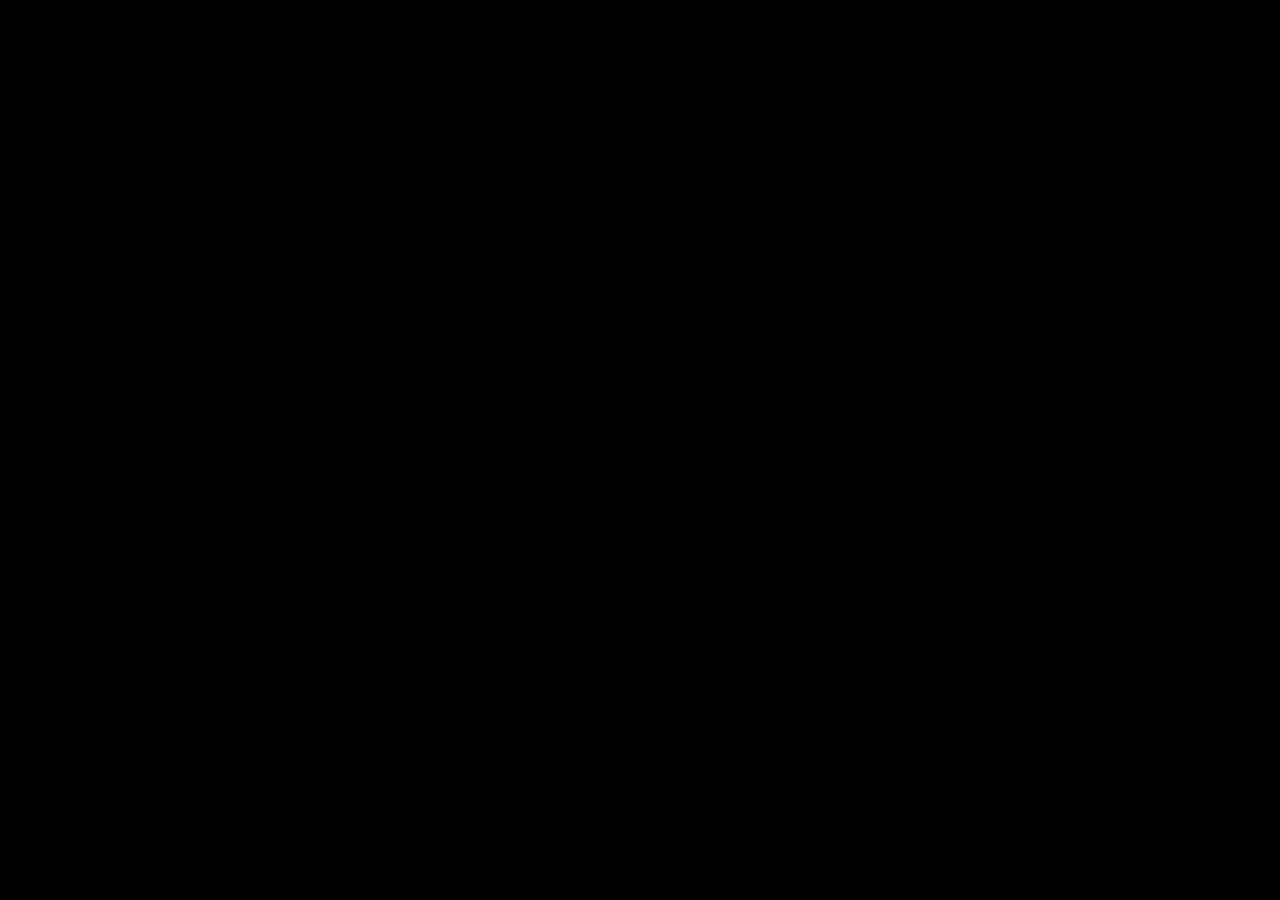
==== juegos/ajedrez/index.html @ 8079b9dd "Primera versión de la web portfolio Co-Authored-By: Claude Opus 5.5 <noreply@anthropic.com> Claude-S" ====
<!DOCTYPE html>
<html lang="en">
	<head>
		<meta charset="utf-8">
		<meta name="viewport" content="width=device-width, user-scalable=no, initial-scale=1.0">
		<title>Chess</title>
		<style>
html, body, #canvas {
	margin: 0;
	padding: 0;
	border: 0;
}

body {
	color: white;
	background-color: black;
	overflow: hidden;
	touch-action: none;
}

#canvas {
	display: block;
}

#canvas:focus {
	outline: none;
}

#status, #status-splash, #status-progress {
	position: absolute;
	left: 0;
	right: 0;
}

#status, #status-splash {
	top: 0;
	bottom: 0;
}

#status {
	background-color: #242424;
	display: flex;
	flex-direction: column;
	justify-content: center;
	align-items: center;
	visibility: hidden;
}

#status-splash {
	max-height: 100%;
	max-width: 100%;
	margin: auto;
}

#status-splash.show-image--false {
	display: none;
}

#status-splash.fullsize--true {
	height: 100%;
	width: 100%;
	object-fit: contain;
}

#status-splash.use-filter--false {
	image-rendering: pixelated;
}

#status-progress, #status-notice {
	display: none;
}

#status-progress {
	bottom: 10%;
	width: 50%;
	margin: 0 auto;
}

#status-notice {
	background-color: #5b3943;
	border-radius: 0.5rem;
	border: 1px solid #9b3943;
	color: #e0e0e0;
	font-family: 'Noto Sans', 'Droid Sans', Arial, sans-serif;
	line-height: 1.3;
	margin: 0 2rem;
	overflow: hidden;
	padding: 1rem;
	text-align: center;
	z-index: 1;
}
		</style>
		<link id="-gd-engine-icon" rel="icon" type="image/png" href="index.icon.png" />
<link rel="apple-touch-icon" href="index.apple-touch-icon.png"/>

	</head>
	<body>
		<canvas id="canvas">
			Your browser does not support the canvas tag.
		</canvas>

		<noscript>
			Your browser does not support JavaScript.
		</noscript>

		<div id="status">
			<img id="status-splash" class="show-image--true fullsize--true use-filter--true" src="index.png" alt="">
			<progress id="status-progress"></progress>
			<div id="status-notice"></div>
		</div>

		<script src="index.js"></script>
		<script>
const GODOT_CONFIG = {"args":[],"canvasResizePolicy":2,"emscriptenPoolSize":8,"ensureCrossOriginIsolationHeaders":true,"executable":"index","experimentalVK":false,"fileSizes":{"index.pck":341472,"index.wasm":36145869},"focusCanvas":true,"gdextensionLibs":[],"godotPoolSize":4};
const GODOT_THREADS_ENABLED = false;
const engine = new Engine(GODOT_CONFIG);

(function () {
	const statusOverlay = document.getElementById('status');
	const statusProgress = document.getElementById('status-progress');
	const statusNotice = document.getElementById('status-notice');

	let initializing = true;
	let statusMode = '';

	function setStatusMode(mode) {
		if (statusMode === mode || !initializing) {
			return;
		}
		if (mode === 'hidden') {
			statusOverlay.remove();
			initializing = false;
			return;
		}
		statusOverlay.style.visibility = 'visible';
		statusProgress.style.display = mode === 'progress' ? 'block' : 'none';
		statusNotice.style.display = mode === 'notice' ? 'block' : 'none';
		statusMode = mode;
	}

	function setStatusNotice(text) {
		while (statusNotice.lastChild) {
			statusNotice.removeChild(statusNotice.lastChild);
		}
		const lines = text.split('\n');
		lines.forEach((line) => {
			statusNotice.appendChild(document.createTextNode(line));
			statusNotice.appendChild(document.createElement('br'));
		});
	}

	function displayFailureNotice(err) {
		console.error(err);
		if (err instanceof Error) {
			setStatusNotice(err.message);
		} else if (typeof err === 'string') {
			setStatusNotice(err);
		} else {
			setStatusNotice('An unknown error occurred.');
		}
		setStatusMode('notice');
		initializing = false;
	}

	const missing = Engine.getMissingFeatures({
		threads: GODOT_THREADS_ENABLED,
	});

	if (missing.length !== 0) {
		if (GODOT_CONFIG['serviceWorker'] && GODOT_CONFIG['ensureCrossOriginIsolationHeaders'] && 'serviceWorker' in navigator) {
			let serviceWorkerRegistrationPromise;
			try {
				serviceWorkerRegistrationPromise = navigator.serviceWorker.getRegistration();
			} catch (err) {
				serviceWorkerRegistrationPromise = Promise.reject(new Error('Service worker registration failed.'));
			}
			// There's a chance that installing the service worker would fix the issue
			Promise.race([
				serviceWorkerRegistrationPromise.then((registration) => {
					if (registration != null) {
						return Promise.reject(new Error('Service worker already exists.'));
					}
					return registration;
				}).then(() => engine.installServiceWorker()),
				// For some reason, `getRegistration()` can stall
				new Promise((resolve) => {
					setTimeout(() => resolve(), 2000);
				}),
			]).then(() => {
				// Reload if there was no error.
				window.location.reload();
			}).catch((err) => {
				console.error('Error while registering service worker:', err);
			});
		} else {
			// Display the message as usual
			const missingMsg = 'Error\nThe following features required to run Godot projects on the Web are missing:\n';
			displayFailureNotice(missingMsg + missing.join('\n'));
		}
	} else {
		setStatusMode('progress');
		engine.startGame({
			'onProgress': function (current, total) {
				if (current > 0 && total > 0) {
					statusProgress.value = current;
					statusProgress.max = total;
				} else {
					statusProgress.removeAttribute('value');
					statusProgress.removeAttribute('max');
				}
			},
		}).then(() => {
			setStatusMode('hidden');
		}, displayFailureNotice);
	}
}());
		</script>
	</body>
</html>
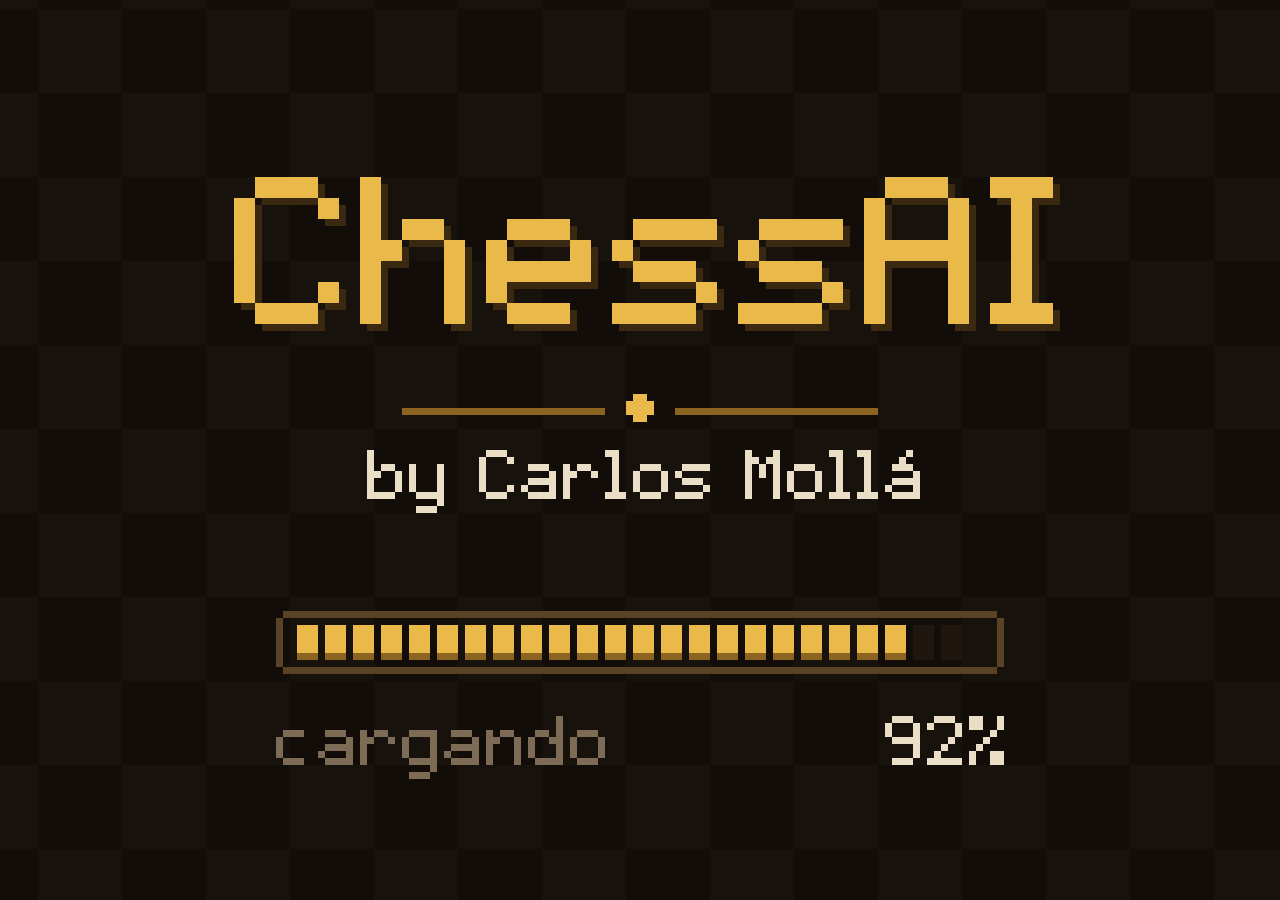
==== commit a136f49b: "Ajedrez: quita solo la música, mantiene los efectos Co-Authored-By: Claude Opus 5.5 <noreply@anthrop" ====
--- a/juegos/ajedrez/index.html
+++ b/juegos/ajedrez/index.html
@@ -1,9 +1,9 @@
 <!DOCTYPE html>
-<html lang="en">
+<html lang="es">
 	<head>
 		<meta charset="utf-8">
 		<meta name="viewport" content="width=device-width, user-scalable=no, initial-scale=1.0">
-		<title>Chess</title>
+		<title>ChessAI, by Carlos Mollá</title>
 		<style>
 html, body, #canvas {
 	margin: 0;
@@ -76,7 +76,11 @@
 	margin: 0 auto;
 }
 
+#status { background-color: #120d09; transition: opacity .45s ease; }
+#status.saliendo { opacity: 0; }
+#pixel-carga { position: absolute; inset: 0; width: 100%; height: 100%; image-rendering: pixelated; }
 #status-notice {
+	position: relative;
 	background-color: #5b3943;
 	border-radius: 0.5rem;
 	border: 1px solid #9b3943;
@@ -104,11 +108,192 @@
 		</noscript>
 
 		<div id="status">
-			<img id="status-splash" class="show-image--true fullsize--true use-filter--true" src="index.png" alt="">
+			<canvas id="pixel-carga" aria-label="ChessAI, by Carlos Mollá. Cargando"></canvas>
 			<progress id="status-progress"></progress>
 			<div id="status-notice"></div>
 		</div>
 
+		<script>
+// Pantalla de carga en pixel art: «ChessAI, by Carlos Mollá» y barra segmentada.
+var PixelCarga = (function () {
+	"use strict";
+	// Fuente propia de 5 columnas y 11 filas (0-1 acento, 2-8 cuerpo, 9-10 descendentes).
+	var G = {
+		"C": ["", "", ".###.", "#...#", "#....", "#....", "#....", "#...#", ".###."],
+		"h": ["", "", "#....", "#....", "#.##.", "##..#", "#...#", "#...#", "#...#"],
+		"e": ["", "", "", "", ".###.", "#...#", "#####", "#....", ".###."],
+		"s": ["", "", "", "", ".####", "#....", ".###.", "....#", "####."],
+		"A": ["", "", ".###.", "#...#", "#...#", "#####", "#...#", "#...#", "#...#"],
+		"I": ["", "", "###", ".#.", ".#.", ".#.", ".#.", ".#.", "###"],
+		"b": ["", "", "#....", "#....", "#.##.", "##..#", "#...#", "#...#", "####."],
+		"y": ["", "", "", "", "#...#", "#...#", "#...#", "#...#", ".####", "....#", ".###."],
+		"a": ["", "", "", "", ".###.", "....#", ".####", "#...#", ".####"],
+		"á": ["", "", "...#.", "..#..", ".###.", "....#", ".####", "#...#", ".####"],
+		"r": ["", "", "", "", "#.##.", "##..#", "#....", "#....", "#...."],
+		"l": ["", "", "##.", ".#.", ".#.", ".#.", ".#.", ".#.", "###"],
+		"o": ["", "", "", "", ".###.", "#...#", "#...#", "#...#", ".###."],
+		"M": ["", "", "#...#", "##.##", "#.#.#", "#.#.#", "#...#", "#...#", "#...#"],
+		"c": ["", "", "", "", ".###.", "#....", "#....", "#....", ".###."],
+		"g": ["", "", "", "", ".####", "#...#", "#...#", "#...#", ".####", "....#", ".###."],
+		"n": ["", "", "", "", "#.##.", "##..#", "#...#", "#...#", "#...#"],
+		"d": ["", "", "....#", "....#", ".##.#", "#..##", "#...#", "#...#", ".####"],
+		",": ["", "", "", "", "", "", "", ".#", ".#", "#."],
+		"0": ["", "", ".###.", "#...#", "#..##", "#.#.#", "##..#", "#...#", ".###."],
+		"1": ["", "", "..#..", ".##..", "..#..", "..#..", "..#..", "..#..", ".###."],
+		"2": ["", "", ".###.", "#...#", "....#", "...#.", "..#..", ".#...", "#####"],
+		"3": ["", "", "####.", "....#", "....#", ".###.", "....#", "....#", "####."],
+		"4": ["", "", "...#.", "..##.", ".#.#.", "#..#.", "#####", "...#.", "...#."],
+		"5": ["", "", "#####", "#....", "####.", "....#", "....#", "#...#", ".###."],
+		"6": ["", "", ".###.", "#....", "#....", "####.", "#...#", "#...#", ".###."],
+		"7": ["", "", "#####", "....#", "...#.", "..#..", ".#...", ".#...", ".#..."],
+		"8": ["", "", ".###.", "#...#", "#...#", ".###.", "#...#", "#...#", ".###."],
+		"9": ["", "", ".###.", "#...#", "#...#", ".####", "....#", "....#", ".###."],
+		"%": ["", "", "##..#", "##..#", "...#.", "..#..", ".#...", "#..##", "#..##"]
+	};
+	function ancho(c) {
+		if (c === " ") return 3;
+		var g = G[c]; var w = 0;
+		for (var i = 0; i < g.length; i++) w = Math.max(w, g[i].length);
+		return w;
+	}
+	function medir(t) {
+		var w = 0;
+		for (var i = 0; i < t.length; i++) w += ancho(t[i]) + (i ? 1 : 0);
+		return w;
+	}
+
+	var cv, cx, P = 1, ox = 0, oy = 0;
+	var objetivo = 0, mostrado = 0, activo = true, fin = null, t0 = performance.now();
+	var W = 172, H = 126; // resolución lógica
+
+	var ORO = "#E9B949", ORO_OSC = "#8A6420", SOMBRA = "#3A2810", CREMA = "#EADFC6", TENUE = "#7D6B55";
+	var FONDO_A = "#120D09", FONDO_B = "#18120C", MARCO = "#5A4224";
+
+	function px(x, y, w, h, col) {
+		cx.fillStyle = col;
+		cx.fillRect(ox + x * P, oy + y * P, w * P, h * P);
+	}
+	function texto(t, x, y, esc, col, sombra) {
+		var cxp = x;
+		for (var i = 0; i < t.length; i++) {
+			var c = t[i];
+			if (c !== " ") {
+				var g = G[c];
+				for (var f = 0; f < g.length; f++) {
+					for (var k = 0; k < g[f].length; k++) {
+						if (g[f][k] === "#") {
+							if (sombra) px(cxp + k * esc + 1, y + f * esc + 1, esc, esc, sombra);
+							px(cxp + k * esc, y + f * esc, esc, esc, col);
+						}
+					}
+				}
+			}
+			cxp += (ancho(c) + 1) * esc;
+		}
+	}
+	function centrado(t, y, esc, col, sombra) {
+		texto(t, Math.round((W - medir(t) * esc) / 2), y, esc, col, sombra);
+	}
+
+	function ajustar() {
+		var r = window.devicePixelRatio || 1;
+		cv.width = Math.round(cv.clientWidth * r);
+		cv.height = Math.round(cv.clientHeight * r);
+		P = Math.max(1, Math.floor(Math.min(cv.width / W, cv.height / H)));
+		ox = Math.floor((cv.width - W * P) / 2);
+		oy = Math.floor((cv.height - H * P) / 2);
+	}
+
+	function dibujar(ahora) {
+		if (!activo) return;
+		var t = (ahora - t0) / 1000;
+		mostrado += (objetivo - mostrado) * 0.12;
+		if (fin && mostrado > 0.995) { mostrado = 1; }
+
+		// Fondo: tablero muy tenue en toda la pantalla
+		cx.fillStyle = FONDO_A;
+		cx.fillRect(0, 0, cv.width, cv.height);
+		var c = 12 * P;
+		cx.fillStyle = FONDO_B;
+		for (var yy = oy % (2 * c) - 2 * c; yy < cv.height; yy += c) {
+			for (var xx = ox % (2 * c) - 2 * c; xx < cv.width; xx += c) {
+				if (((Math.round((xx - ox) / c) + Math.round((yy - oy) / c)) & 1) === 0) cx.fillRect(xx, yy, c, c);
+			}
+		}
+
+		// Título
+		centrado("ChessAI", 18, 3, ORO, SOMBRA);
+		// Ornamento: línea fina con rombo central
+		var cxm = W / 2;
+		px(cxm - 34, 57, 29, 1, ORO_OSC);
+		px(cxm + 5, 57, 29, 1, ORO_OSC);
+		px(cxm - 1, 55, 2, 1, ORO); px(cxm - 2, 56, 4, 1, ORO); px(cxm - 2, 57, 4, 1, ORO); px(cxm - 1, 58, 2, 1, ORO);
+		// Autor
+		centrado("by Carlos Mollá", 61, 1, CREMA, null);
+
+		// Barra: marco con esquinas recortadas
+		var bw = 104, bh = 9, bx = Math.round((W - bw) / 2), by = 86;
+		px(bx + 1, by, bw - 2, 1, MARCO); px(bx + 1, by + bh - 1, bw - 2, 1, MARCO);
+		px(bx, by + 1, 1, bh - 2, MARCO); px(bx + bw - 1, by + 1, 1, bh - 2, MARCO);
+		// Segmentos de 3 px con 1 px de separación
+		var interior = bw - 6, n = Math.floor((interior + 1) / 4);
+		var llenos = Math.round(mostrado * n);
+		for (var i = 0; i < n; i++) {
+			var x = bx + 3 + i * 4;
+			if (i < llenos) {
+				px(x, by + 2, 3, bh - 4, ORO);
+				px(x, by + bh - 3, 3, 1, ORO_OSC);
+			} else {
+				px(x, by + 2, 3, bh - 4, "#1F170F");
+			}
+		}
+		// Brillo que recorre la parte llena
+		if (llenos > 0 && !fin) {
+			var b = Math.floor(t * 14) % (llenos + 6);
+			if (b < llenos) px(bx + 3 + b * 4, by + 2, 3, 1, "#FFF1C2");
+		}
+
+		// Estado
+		var pct = Math.round(mostrado * 100) + "%";
+		var puntos = Math.floor(t * 2.5) % 4;
+		var w1 = medir("cargando");
+		var xl = bx;
+		texto("cargando", xl, 99, 1, TENUE, null);
+		for (var d = 0; d < 3; d++) if (d < puntos) px(xl + w1 + 2 + d * 3, 106, 1, 1, TENUE);
+		texto(pct, bx + bw - medir(pct), 99, 1, CREMA, null);
+
+		requestAnimationFrame(dibujar);
+	}
+
+	function iniciar() {
+		cv = document.getElementById("pixel-carga");
+		if (!cv) return;
+		cx = cv.getContext("2d");
+		ajustar();
+		window.addEventListener("resize", ajustar);
+		requestAnimationFrame(dibujar);
+	}
+	if (document.readyState === "loading") document.addEventListener("DOMContentLoaded", iniciar); else iniciar();
+
+	return {
+		progreso: function (f) { objetivo = Math.max(objetivo, Math.min(1, f) * 0.96); },
+		terminar: function (hecho) {
+			objetivo = 1; fin = true;
+			var capa = document.getElementById("status");
+			var esperar = function () {
+				if (mostrado < 0.995) { setTimeout(esperar, 60); return; }
+				setTimeout(function () {
+					capa.classList.add("saliendo");
+					setTimeout(function () { activo = false; hecho(); }, 480);
+				}, 450);
+			};
+			esperar();
+		},
+		parar: function () { activo = false; if (cv) cv.style.display = "none"; }
+	};
+}());
+
+		</script>
 		<script src="index.js"></script>
 		<script>
 const GODOT_CONFIG = {"args":[],"canvasResizePolicy":2,"emscriptenPoolSize":8,"ensureCrossOriginIsolationHeaders":true,"executable":"index","experimentalVK":false,"fileSizes":{"index.pck":341472,"index.wasm":36145869},"focusCanvas":true,"gdextensionLibs":[],"godotPoolSize":4};
@@ -128,12 +313,12 @@
 			return;
 		}
 		if (mode === 'hidden') {
-			statusOverlay.remove();
 			initializing = false;
+			PixelCarga.terminar(function () { statusOverlay.remove(); });
 			return;
 		}
 		statusOverlay.style.visibility = 'visible';
-		statusProgress.style.display = mode === 'progress' ? 'block' : 'none';
+		statusProgress.style.display = 'none';
 		statusNotice.style.display = mode === 'notice' ? 'block' : 'none';
 		statusMode = mode;
 	}
@@ -158,6 +343,7 @@
 		} else {
 			setStatusNotice('An unknown error occurred.');
 		}
+		PixelCarga.parar();
 		setStatusMode('notice');
 		initializing = false;
 	}
@@ -204,6 +390,7 @@
 				if (current > 0 && total > 0) {
 					statusProgress.value = current;
 					statusProgress.max = total;
+					PixelCarga.progreso(current / total);
 				} else {
 					statusProgress.removeAttribute('value');
 					statusProgress.removeAttribute('max');
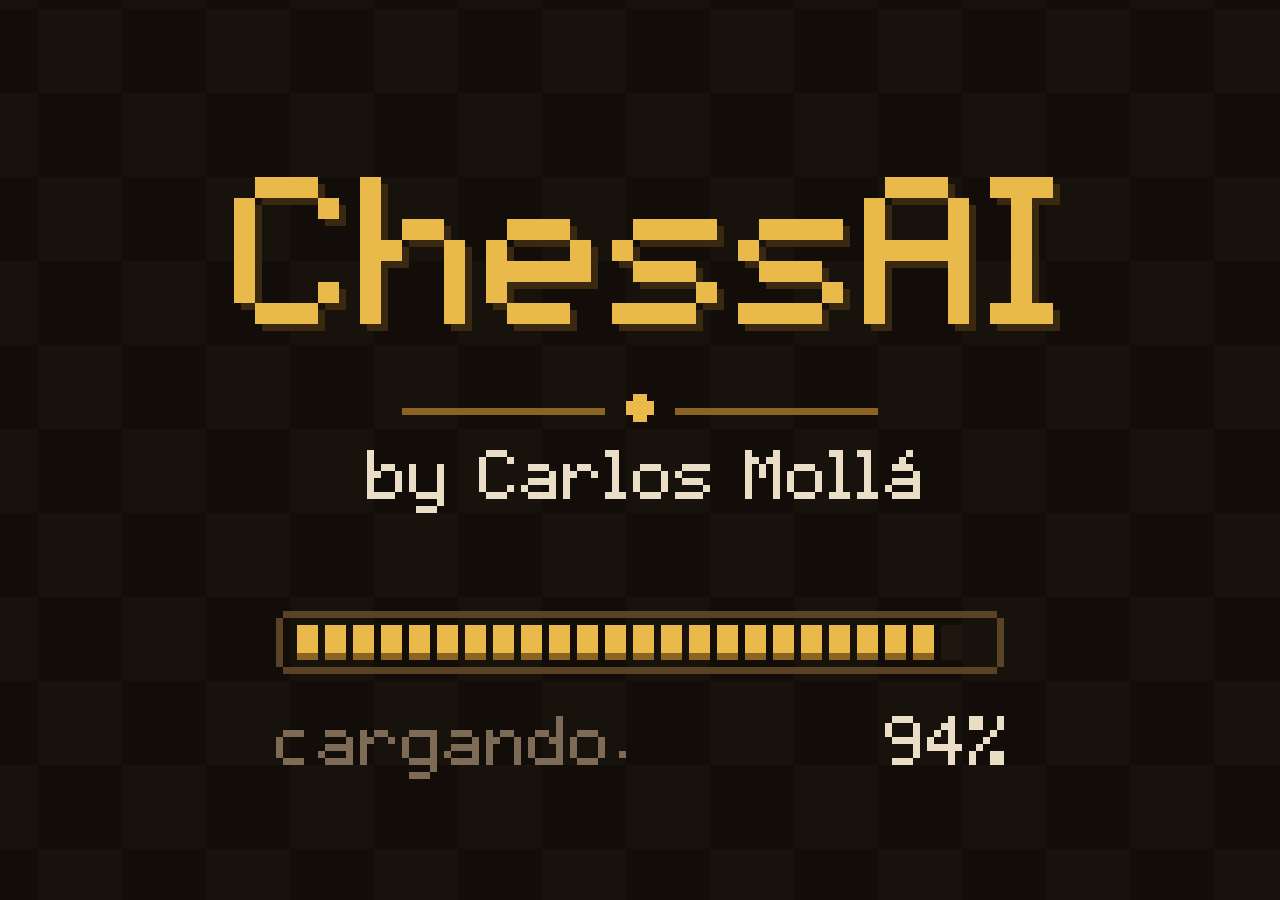
==== commit d1b841c1: "Versión en inglés con selector ES/EN; iniciales solo en la cabecera Co-Authored-By: Claude Opus 5.5 " ====
--- a/juegos/ajedrez/index.html
+++ b/juegos/ajedrez/index.html
@@ -108,7 +108,7 @@
 		</noscript>
 
 		<div id="status">
-			<canvas id="pixel-carga" aria-label="ChessAI, by Carlos Mollá. Cargando"></canvas>
+			<canvas id="pixel-carga" aria-label="ChessAI, by Carlos Mollá"></canvas>
 			<progress id="status-progress"></progress>
 			<div id="status-notice"></div>
 		</div>
@@ -148,7 +148,8 @@
 		"7": ["", "", "#####", "....#", "...#.", "..#..", ".#...", ".#...", ".#..."],
 		"8": ["", "", ".###.", "#...#", "#...#", ".###.", "#...#", "#...#", ".###."],
 		"9": ["", "", ".###.", "#...#", "#...#", ".####", "....#", "....#", ".###."],
-		"%": ["", "", "##..#", "##..#", "...#.", "..#..", ".#...", "#..##", "#..##"]
+		"%": ["", "", "##..#", "##..#", "...#.", "..#..", ".#...", "#..##", "#..##"],
+		"i": ["", "", ".#", "", "##", ".#", ".#", ".#", "###"]
 	};
 	function ancho(c) {
 		if (c === " ") return 3;
@@ -165,6 +166,7 @@
 	var cv, cx, P = 1, ox = 0, oy = 0;
 	var objetivo = 0, mostrado = 0, activo = true, fin = null, t0 = performance.now();
 	var W = 172, H = 126; // resolución lógica
+	var ETQ = /[?&]lang=en\b/.test(location.search) ? "loading" : "cargando";
 
 	var ORO = "#E9B949", ORO_OSC = "#8A6420", SOMBRA = "#3A2810", CREMA = "#EADFC6", TENUE = "#7D6B55";
 	var FONDO_A = "#120D09", FONDO_B = "#18120C", MARCO = "#5A4224";
@@ -256,9 +258,9 @@
 		// Estado
 		var pct = Math.round(mostrado * 100) + "%";
 		var puntos = Math.floor(t * 2.5) % 4;
-		var w1 = medir("cargando");
+		var w1 = medir(ETQ);
 		var xl = bx;
-		texto("cargando", xl, 99, 1, TENUE, null);
+		texto(ETQ, xl, 99, 1, TENUE, null);
 		for (var d = 0; d < 3; d++) if (d < puntos) px(xl + w1 + 2 + d * 3, 106, 1, 1, TENUE);
 		texto(pct, bx + bw - medir(pct), 99, 1, CREMA, null);
 
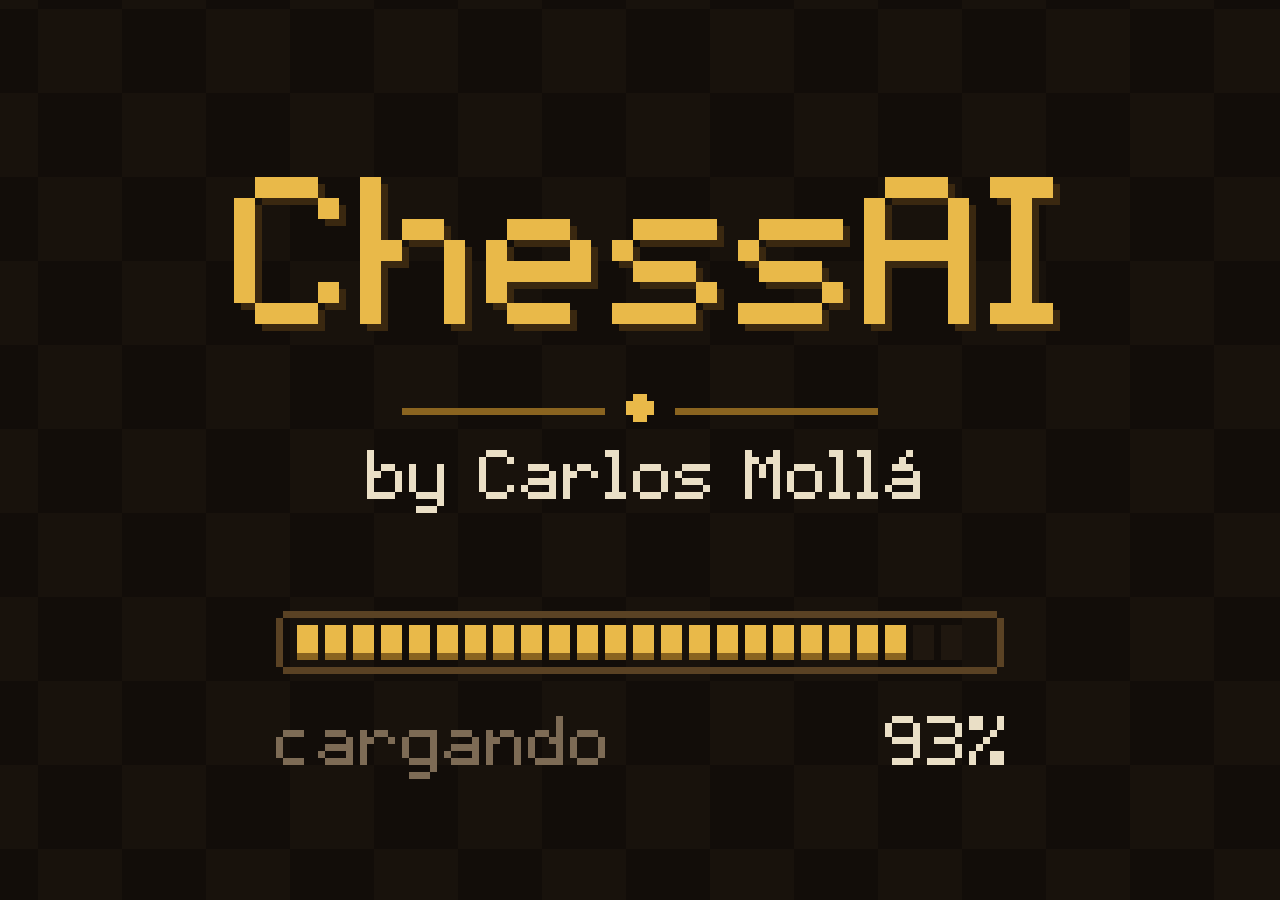
==== commit b7fe9c50: "Ajedrez: solo modo 1 VS IA y corrección del doble movimiento Co-Authored-By: Claude Opus 5.5 <norepl" ====
--- a/juegos/ajedrez/index.html
+++ b/juegos/ajedrez/index.html
@@ -298,7 +298,7 @@
 		</script>
 		<script src="index.js"></script>
 		<script>
-const GODOT_CONFIG = {"args":[],"canvasResizePolicy":2,"emscriptenPoolSize":8,"ensureCrossOriginIsolationHeaders":true,"executable":"index","experimentalVK":false,"fileSizes":{"index.pck":341472,"index.wasm":36145869},"focusCanvas":true,"gdextensionLibs":[],"godotPoolSize":4};
+const GODOT_CONFIG = {"args":[],"canvasResizePolicy":2,"emscriptenPoolSize":8,"ensureCrossOriginIsolationHeaders":true,"executable":"index","experimentalVK":false,"fileSizes":{"index.pck":123552,"index.wasm":36145869},"focusCanvas":true,"gdextensionLibs":[],"godotPoolSize":4};
 const GODOT_THREADS_ENABLED = false;
 const engine = new Engine(GODOT_CONFIG);
 
